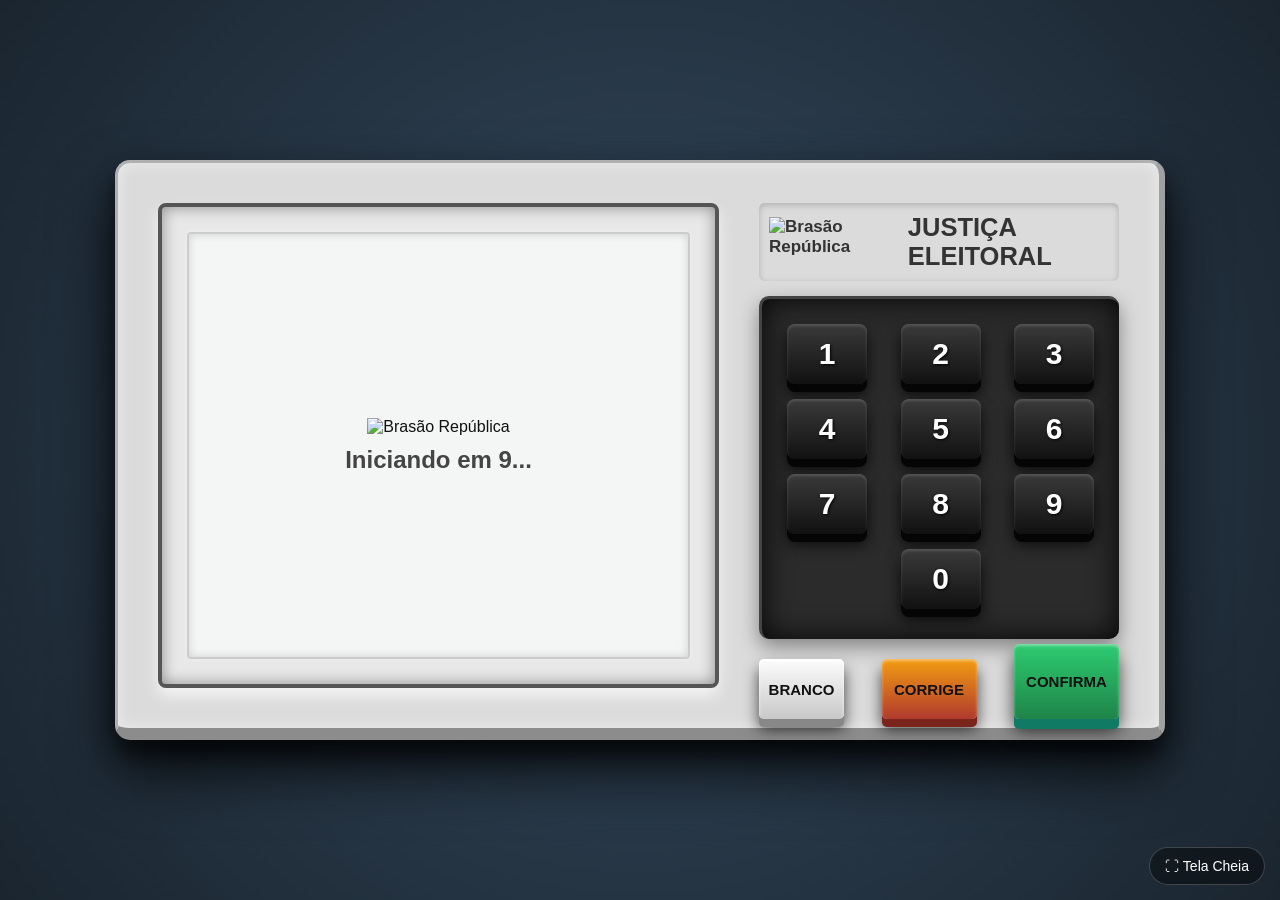
==== v2/index.html @ f9293d51 "Versão 2: Adicionados botões de tela cheia para celular e tablet" ====
<!DOCTYPE html>
<html lang="pt-BR">
<head>
    <meta charset="UTF-8">
    <meta name="viewport" content="width=device-width, initial-scale=1.0, maximum-scale=1.0, user-scalable=no">
    <title>Simulador de Urna Eletrônica</title>
    <link rel="stylesheet" href="style.css">
</head>
<body>
    <div class="urna">
        <div class="tela-container">
            <div class="tela" id="tela">
                <!-- TELA INICIAL (BRASÃO) -->
                <div class="tela-inicial" id="tela-inicial">
                    <img src="imagens/brasao_colorido.png" alt="Brasão República" class="brasao-centro">
                    <div class="contagem" id="contagem">Iniciando em 10...</div>
                </div>

                <!-- TELA DE VOTAÇÃO -->
                <div class="tela-votacao" id="tela-votacao" style="display: none;">
                    <div class="d-1">
                        <div class="d-1-left">
                            <div class="d-1-1">
                                <span>SEU VOTO PARA</span>
                            </div>
                            <div class="d-1-2" id="cargo">
                                <span>DEPUTADO FEDERAL</span>
                            </div>
                            <div class="d-1-3" id="numeros">
                                <!-- Números inseridos via JS -->
                            </div>
                            <div class="d-1-4" id="descricao">
                                <!-- Informações inseridas via JS -->
                            </div>
                        </div>
                        <div class="d-1-right">
                            <div class="d-1-image" id="foto-candidato">
                                <!-- Foto inserida via JS -->
                            </div>
                            <div class="d-1-image small" id="foto-vice" style="display: none;">
                                <!-- Foto do vice inserida via JS -->
                            </div>
                        </div>
                    </div>
                    <div class="d-2" id="rodape">
                        Aperte a tecla:<br/>
                        CONFIRMA para CONFIRMAR este voto<br/>
                        CORRIGE para REINICIAR este voto
                    </div>
                </div>
            </div>
        </div>
        <div class="lateral">
            <div class="logo">
                <img src="imagens/brasao_pb.png" alt="Brasão República">
                <h2>JUSTIÇA ELEITORAL</h2>
            </div>
            <div class="teclado-numerico">
                <div class="linha-teclado">
                    <button class="tecla" onclick="clicou('1')">1</button>
                    <button class="tecla" onclick="clicou('2')">2</button>
                    <button class="tecla" onclick="clicou('3')">3</button>
                </div>
                <div class="linha-teclado">
                    <button class="tecla" onclick="clicou('4')">4</button>
                    <button class="tecla" onclick="clicou('5')">5</button>
                    <button class="tecla" onclick="clicou('6')">6</button>
                </div>
                <div class="linha-teclado">
                    <button class="tecla" onclick="clicou('7')">7</button>
                    <button class="tecla" onclick="clicou('8')">8</button>
                    <button class="tecla" onclick="clicou('9')">9</button>
                </div>
                <div class="linha-teclado">
                    <div class="tecla-spacer"></div>
                    <button class="tecla" onclick="clicou('0')">0</button>
                    <div class="tecla-spacer"></div>
                </div>
            </div>
            <div class="linha-acoes">
                <button class="tecla-acao branco" onclick="branco()">BRANCO</button>
                <button class="tecla-acao corrige" onclick="corrige()">CORRIGE</button>
                <button class="tecla-acao confirma" onclick="confirma()">CONFIRMA</button>
            </div>
        </div>
    </div>

    <!-- Controles de Tela Cheia -->
    <div class="fullscreen-controls">
        <button onclick="openFullscreen()" id="btn-fullscreen" class="btn-fs">⛶ Tela Cheia</button>
        <button onclick="closeFullscreen()" id="btn-exit-fullscreen" class="btn-fs" style="display: none;">✖ Sair da Tela Cheia</button>
    </div>

    <script src="etapas.js"></script>
    <script src="script.js"></script>
</body>
</html>
---- v2/style.css ----
* {
    box-sizing: border-box;
    margin: 0;
    padding: 0;
    font-family: 'Arial', sans-serif;
}

body {
    display: flex;
    justify-content: center;
    align-items: center;
    min-height: 100vh;
    background: radial-gradient(circle at center, #34495e 0%, #1a252f 100%);
    overflow: hidden;
}

.urna {
    background-color: #dbdbdb; 
    padding: 40px; 
    border-radius: 15px; 
    display: flex;
    box-shadow: 
        inset 0 0 15px rgba(255,255,255,0.5), 
        0 30px 60px rgba(0,0,0,0.8),    
        0 15px 20px rgba(0,0,0,0.5);
    border: 3px solid #b0b0b0;
    border-bottom: 12px solid #8c8c8c; 
    border-right: 6px solid #a0a0a0;
    position: relative;
    width: 1050px; 
    max-width: 95vw;
    height: 580px; 
    max-height: 95vh;
}

.tela-container {
    flex: 1;
    background-color: #e8e8e8;
    border: 4px solid #555;
    border-radius: 8px;
    box-shadow: 
        inset 0 0 15px rgba(0,0,0,0.4), 
        0 8px 15px rgba(255,255,255,0.7);
    margin-right: 40px; 
    padding: 25px; 
    display: flex;
    flex-direction: column;
    position: relative;
}

/* TELA INTERNA */
.tela {
    flex: 1;
    background-color: #f4f6f6; 
    border: 2px solid #ccc;
    box-shadow: inset 0 0 10px rgba(0,0,0,0.15);
    padding: 15px;
    border-radius: 4px;
    filter: drop-shadow(0 0 2px rgba(255,255,255,0.5));
    display: flex;
    flex-direction: column;
    color: #111;
    position: relative;
}

/* TELA INICIAL COM BRASÃO */
.tela-inicial {
    display: flex;
    flex-direction: column;
    justify-content: center;
    align-items: center;
    height: 100%;
    width: 100%;
    text-align: center;
    transition: opacity 1s ease-in-out; 
}

.brasao-centro {
    max-height: 55%; 
    max-width: 60%;
    width: auto;
    height: auto;
    object-fit: contain; 
    margin-bottom: 10px;
    animation: zoomPulse 4s infinite alternate;
}

@keyframes zoomPulse {
    from { transform: scale(1); }
    to { transform: scale(1.05); }
}

.contagem {
    font-size: 24px;
    font-weight: bold;
    color: #444;
}

/* TELA DE VOTAÇÃO */
.tela-votacao {
    display: flex;
    flex-direction: column;
    height: 100%;
    width: 100%;
    transition: opacity 1s ease-in-out; 
}

.d-1 {
    flex: 1;
    display: flex;
}

.d-1-left {
    flex: 1;
    display: flex;
    flex-direction: column;
    padding-left: 10px;
}

.d-1-1 {
    height: 40px;
    display: flex;
    align-items: center;
}

.d-1-1 span {
    font-size: 20px;
}

.d-1-2 {
    height: 40px;
    display: flex;
    align-items: center;
    justify-content: flex-start; /* Alinhado à esquerda como na imagem */
}

.d-1-2 span {
    font-size: 26px; /* Reduzido levemente para garantir que fique na mesma linha */
    font-weight: bold;
}

.d-1-3 {
    height: 60px;
    display: flex;
    align-items: center;
    margin-bottom: 15px;
    margin-top: 10px;
}

.numero {
    width: 45px; /* Aumentado um pouco para ficar mais parecido com os quadrados reais */
    height: 60px;
    border: 2px solid #333;
    display: flex;
    justify-content: center;
    align-items: center;
    font-size: 40px;
    margin-right: 5px;
}

.pisca {
    animation: pisca 0.5s infinite alternate;
}

@keyframes pisca {
    0% { opacity: 1; }
    100% { opacity: 0; }
}

.d-1-4 {
    flex: 1;
    font-size: 20px;
    line-height: 35px;
}

.d-1-right {
    width: 150px;
    display: flex;
    flex-direction: column;
    align-items: flex-end;
    padding-top: 10px;
}

.d-1-image {
    width: 120px;
    height: 160px;
    border: 2px solid #333; /* Borda da foto igual da urna */
    display: flex;
    flex-direction: column;
    background-color: #fff;
    margin-bottom: 10px;
}

.d-1-image img {
    width: 100%;
    height: 100%; /* Ocupa 100% do espaço, sem texto */
    object-fit: cover;
}

.d-1-image.small {
    width: 80px;
    height: 100px;
}

.d-1-image.small img {
    height: 80px;
}

.d-2 {
    height: 60px;
    font-size: 14px;
    border-top: 2px solid #333;
    padding-top: 5px;
}

.aviso-grande {
    font-size: 40px;
    font-weight: bold;
    display: flex;
    align-items: center;
    justify-content: center;
    height: 100%;
}

/* FIM DA TELA INTERNA */

.lateral {
    width: 360px; 
    display: flex;
    flex-direction: column;
    justify-content: flex-start;
}

.logo {
    display: flex;
    align-items: center;
    color: #333;
    font-weight: bold;
    font-size: 17px; 
    background-color: #dbdbdb;
    padding: 10px;
    border-radius: 6px;
    box-shadow: inset 0 2px 6px rgba(0,0,0,0.2);
    margin-bottom: 15px;
}

.logo img {
    height: 50px; 
    margin-right: 15px;
}

.teclado-numerico {
    background-color: #2b2b2b; 
    padding: 25px 25px 15px 25px; 
    border-radius: 10px;
    display: flex;
    flex-direction: column;
    box-shadow: 
        inset 0 0 30px rgba(0,0,0,0.9), 
        0 8px 20px rgba(0,0,0,0.4);
    border-top: 3px solid #444;
    border-left: 3px solid #444;
}

.linha-teclado {
    display: flex;
    justify-content: space-between;
    margin-bottom: 15px; 
}

.tecla-spacer {
    width: 80px; 
}

.tecla {
    width: 80px; 
    height: 60px; 
    background: linear-gradient(to bottom, #3a3a3a, #111);
    color: white;
    font-size: 30px; 
    font-weight: bold;
    border: none;
    border-radius: 8px;
    cursor: pointer;
    box-shadow: 
        0 8px 0 #050505, 
        0 10px 15px rgba(0,0,0,0.8),
        inset 0 2px 3px rgba(255,255,255,0.15);
    transition: all 0.1s;
    display: flex;
    justify-content: center;
    align-items: center;
    text-shadow: 1px 1px 3px rgba(0,0,0,0.9);
}

.tecla:active {
    box-shadow: 
        0 2px 0 #050505, 
        0 4px 6px rgba(0,0,0,0.8),
        inset 0 2px 3px rgba(255,255,255,0.1);
    transform: translateY(6px); 
    background: linear-gradient(to bottom, #2a2a2a, #0a0a0a);
}

.linha-acoes {
    display: flex;
    justify-content: space-between;
    margin-top: 5px; 
    align-items: flex-end; 
}

.tecla-acao {
    border: none;
    border-radius: 5px;
    cursor: pointer;
    font-weight: bold;
    font-size: 15px; 
    transition: all 0.1s;
    padding: 0 5px;
    text-transform: uppercase;
}

.branco {
    background: linear-gradient(to bottom, #fdfdfd, #c8c8c8);
    color: #111;
    box-shadow: 
        0 8px 0 #888, 
        0 10px 15px rgba(0,0,0,0.7),
        inset 0 2px 3px rgba(255,255,255,0.8);
    width: 85px; 
    height: 60px;
}

.branco:active {
    box-shadow: 0 2px 0 #888, 0 4px 6px rgba(0,0,0,0.7), inset 0 2px 3px rgba(255,255,255,0.8);
    transform: translateY(6px);
}

.corrige {
    background: linear-gradient(to bottom, #f39c12, #b03a2e);
    color: #111;
    box-shadow: 
        0 8px 0 #7b241c, 
        0 10px 15px rgba(0,0,0,0.7),
        inset 0 2px 3px rgba(255,255,255,0.4);
    width: 95px; 
    height: 60px;
}

.corrige:active {
    box-shadow: 0 2px 0 #7b241c, 0 4px 6px rgba(0,0,0,0.7), inset 0 2px 3px rgba(255,255,255,0.4);
    transform: translateY(6px);
}

.confirma {
    background: linear-gradient(to bottom, #2ecc71, #1e8449);
    color: #111;
    box-shadow: 
        0 10px 0 #117a65, 
        0 12px 18px rgba(0,0,0,0.7),
        inset 0 2px 3px rgba(255,255,255,0.4);
    width: 105px; 
    height: 75px; 
}

.confirma:active {
    box-shadow: 0 2px 0 #117a65, 0 4px 6px rgba(0,0,0,0.7), inset 0 2px 3px rgba(255,255,255,0.4);
    transform: translateY(8px);
}

/* Responsividade básica */
@media (max-width: 1100px) {
    .urna {
        transform: scale(0.9);
    }
}

@media (max-width: 900px) {
    .urna {
        transform: scale(1);
        width: 100%;
        height: 100%;
        max-width: 100vw;
        max-height: 100vh;
        border-radius: 0;
        padding: 10px;
        flex-direction: row; 
        border-bottom: 5px solid #8c8c8c;
    }
    .tela-container {
        margin-right: 15px;
        padding: 10px;
    }
    .lateral {
        width: 250px;
        padding: 10px;
    }
    .logo { font-size: 12px; margin-bottom: 10px; }
    .logo img { height: 35px; margin-right: 10px; }
    
    .teclado-numerico { padding: 15px; }
    .tecla { width: 55px; height: 45px; font-size: 22px; box-shadow: 0 5px 0 #050505; }
    .tecla:active { transform: translateY(5px); box-shadow: 0 0 0 #050505; }
    .tecla-spacer { width: 55px; }

    .linha-acoes { margin-top: 5px; }
    .branco { width: 60px; height: 45px; font-size: 11px; box-shadow: 0 5px 0 #888; }
    .corrige { width: 65px; height: 45px; font-size: 11px; box-shadow: 0 5px 0 #7b241c; }
    .confirma { width: 75px; height: 55px; font-size: 12px; box-shadow: 0 6px 0 #117a65; }
}

@media (orientation: portrait) {
    body::before {
        content: "Por favor, vire o dispositivo para o modo paisagem para utilizar a urna.";
        position: absolute;
        top: 0; left: 0; width: 100%; height: 100%;
        background-color: #2c3e50;
        color: white;
        display: flex;
        justify-content: center;
        align-items: center;
        text-align: center;
        padding: 20px;
        font-size: 24px;
        z-index: 9999;
    }
    .urna { display: none; }
}

/* Controles de Fullscreen */
.fullscreen-controls {
    position: fixed;
    bottom: 15px;
    right: 15px;
    z-index: 10000;
    display: flex;
    gap: 10px;
}

.btn-fs {
    background-color: rgba(0, 0, 0, 0.4);
    color: white;
    border: 1px solid rgba(255, 255, 255, 0.2);
    padding: 10px 15px;
    border-radius: 20px;
    font-size: 14px;
    cursor: pointer;
    backdrop-filter: blur(5px);
    transition: all 0.3s;
}

.btn-fs:hover {
    background-color: rgba(0, 0, 0, 0.7);
    border: 1px solid rgba(255, 255, 255, 0.5);
}
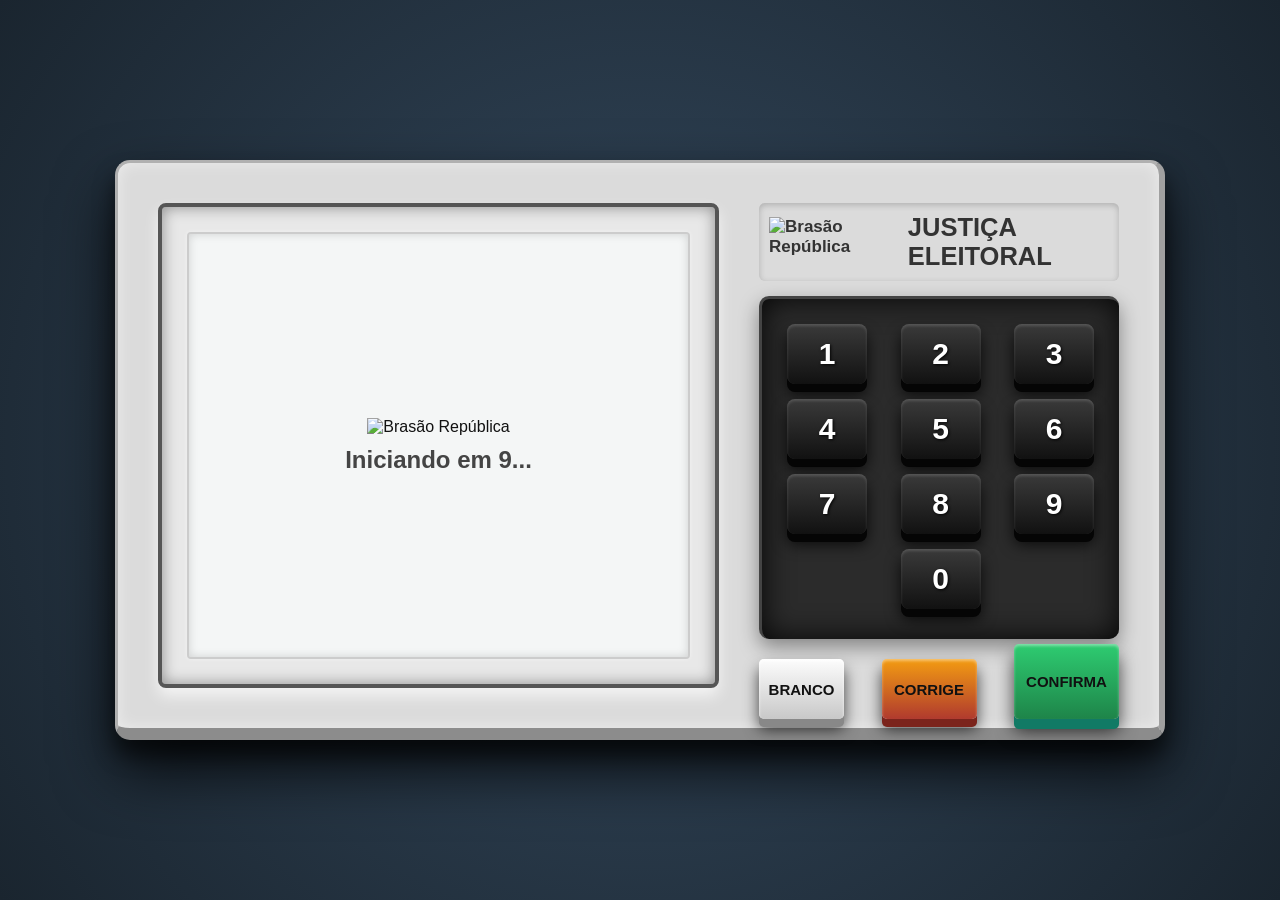
==== commit 02b7a113: "Removendo botão de tela cheia conforme pedido" ====
--- a/v2/index.html
+++ b/v2/index.html
@@ -85,12 +85,6 @@
         </div>
     </div>
 
-    <!-- Controles de Tela Cheia -->
-    <div class="fullscreen-controls">
-        <button onclick="openFullscreen()" id="btn-fullscreen" class="btn-fs">⛶ Tela Cheia</button>
-        <button onclick="closeFullscreen()" id="btn-exit-fullscreen" class="btn-fs" style="display: none;">✖ Sair da Tela Cheia</button>
-    </div>
-
     <script src="etapas.js"></script>
     <script src="script.js"></script>
 </body>
--- a/v2/style.css
+++ b/v2/style.css
@@ -7,13 +7,12 @@
 
 body {
     display: flex;
-    justify-content: center;
-    align-items: center;
     min-height: 100vh;
     background: radial-gradient(circle at center, #34495e 0%, #1a252f 100%);
-    overflow: hidden;
-}
-
+    /* Permitindo scroll livre, o alinhamento central será feito na urna */
+}
+
+/* Removido max-width e max-height daqui, a escala será por JS */
 .urna {
     background-color: #dbdbdb; 
     padding: 40px; 
@@ -28,10 +27,12 @@
     border-right: 6px solid #a0a0a0;
     position: relative;
     width: 1050px; 
-    max-width: 95vw;
     height: 580px; 
-    max-height: 95vh;
-}
+    transform-origin: top left;
+    margin: auto;
+}
+
+/* Resto das definições ... (a ser preservado via JS logo abaixo) */
 
 .tela-container {
     flex: 1;
@@ -368,47 +369,7 @@
     transform: translateY(8px);
 }
 
-/* Responsividade básica */
-@media (max-width: 1100px) {
-    .urna {
-        transform: scale(0.9);
-    }
-}
-
-@media (max-width: 900px) {
-    .urna {
-        transform: scale(1);
-        width: 100%;
-        height: 100%;
-        max-width: 100vw;
-        max-height: 100vh;
-        border-radius: 0;
-        padding: 10px;
-        flex-direction: row; 
-        border-bottom: 5px solid #8c8c8c;
-    }
-    .tela-container {
-        margin-right: 15px;
-        padding: 10px;
-    }
-    .lateral {
-        width: 250px;
-        padding: 10px;
-    }
-    .logo { font-size: 12px; margin-bottom: 10px; }
-    .logo img { height: 35px; margin-right: 10px; }
-    
-    .teclado-numerico { padding: 15px; }
-    .tecla { width: 55px; height: 45px; font-size: 22px; box-shadow: 0 5px 0 #050505; }
-    .tecla:active { transform: translateY(5px); box-shadow: 0 0 0 #050505; }
-    .tecla-spacer { width: 55px; }
-
-    .linha-acoes { margin-top: 5px; }
-    .branco { width: 60px; height: 45px; font-size: 11px; box-shadow: 0 5px 0 #888; }
-    .corrige { width: 65px; height: 45px; font-size: 11px; box-shadow: 0 5px 0 #7b241c; }
-    .confirma { width: 75px; height: 55px; font-size: 12px; box-shadow: 0 6px 0 #117a65; }
-}
-
+/* Responsividade Inteligente */
 @media (orientation: portrait) {
     body::before {
         content: "Por favor, vire o dispositivo para o modo paisagem para utilizar a urna.";
@@ -426,30 +387,3 @@
     }
     .urna { display: none; }
 }
-
-/* Controles de Fullscreen */
-.fullscreen-controls {
-    position: fixed;
-    bottom: 15px;
-    right: 15px;
-    z-index: 10000;
-    display: flex;
-    gap: 10px;
-}
-
-.btn-fs {
-    background-color: rgba(0, 0, 0, 0.4);
-    color: white;
-    border: 1px solid rgba(255, 255, 255, 0.2);
-    padding: 10px 15px;
-    border-radius: 20px;
-    font-size: 14px;
-    cursor: pointer;
-    backdrop-filter: blur(5px);
-    transition: all 0.3s;
-}
-
-.btn-fs:hover {
-    background-color: rgba(0, 0, 0, 0.7);
-    border: 1px solid rgba(255, 255, 255, 0.5);
-}
